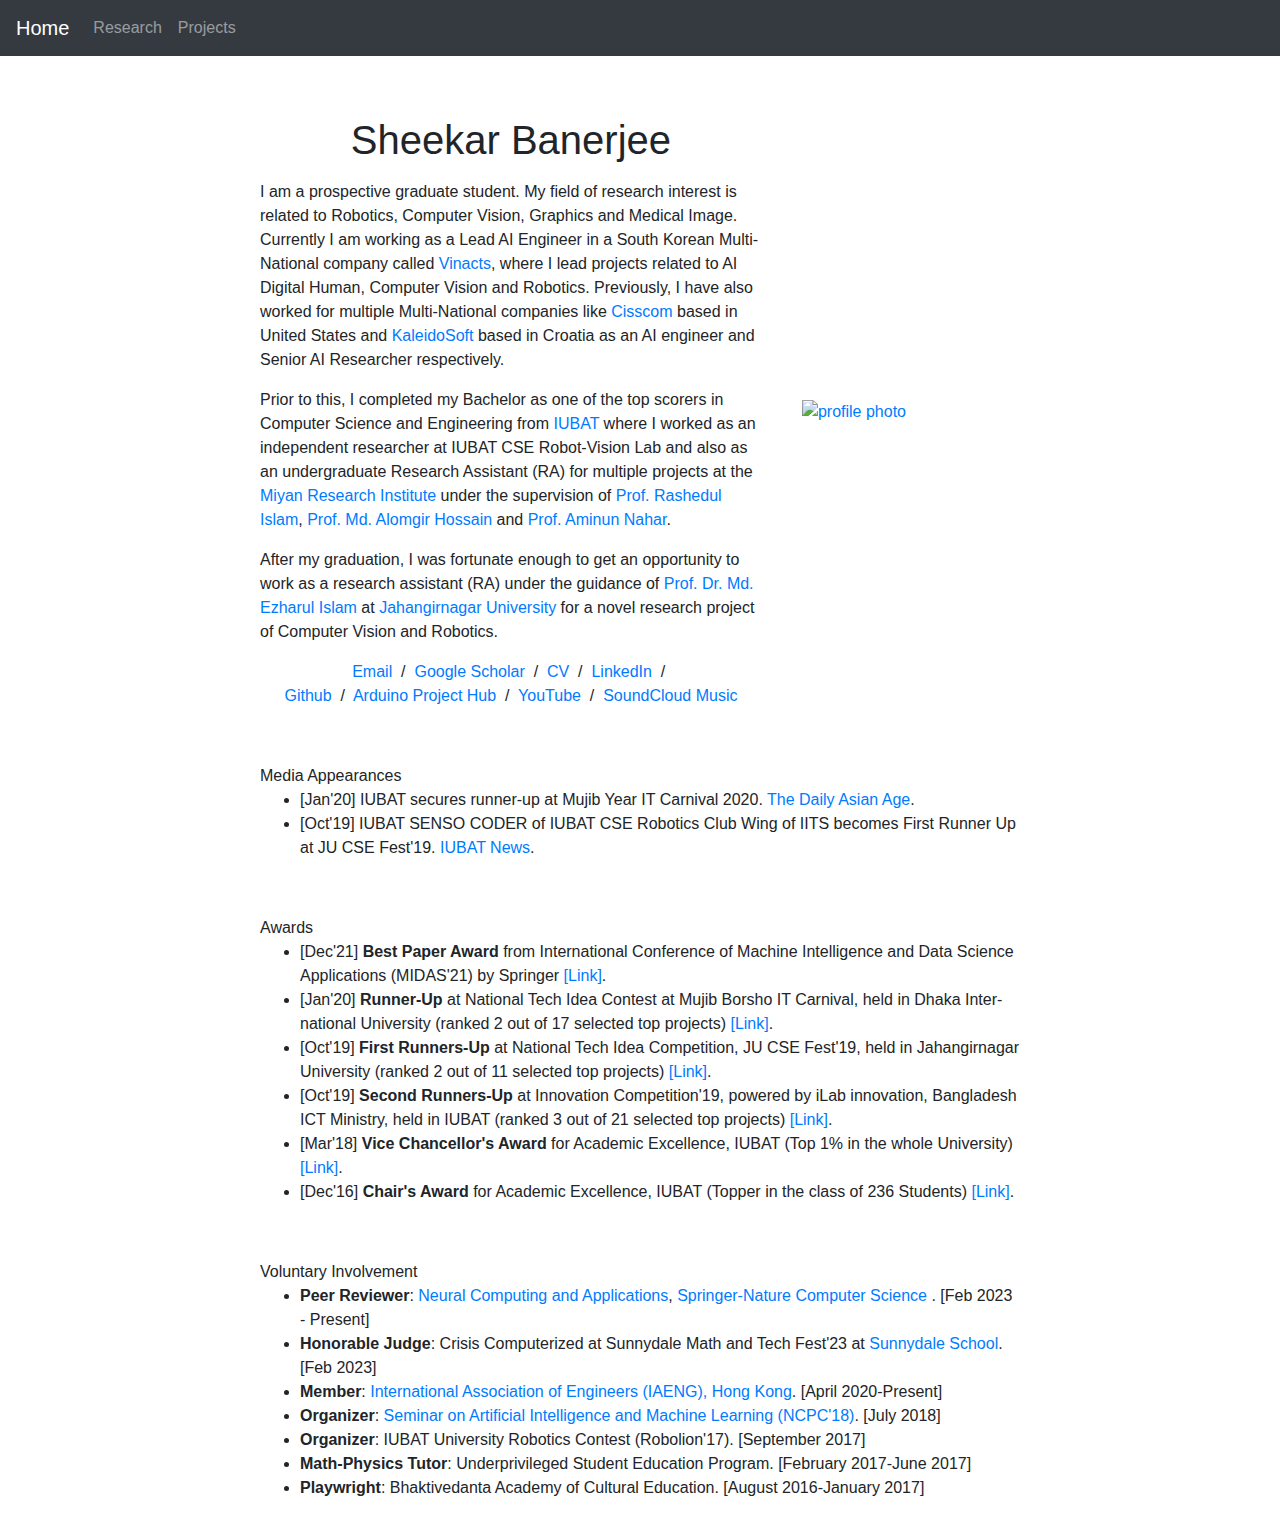
==== index.html @ 9715a527 "Update index.html" ====
<!DOCTYPE HTML>
<html lang="en"><head><meta http-equiv="Content-Type" content="text/html; charset=UTF-8">

  <title>Sheekar Banerjee</title>
  
  <meta name="author" content="Sheekar Banerjee">
  <meta name="viewport" content="width=device-width, initial-scale=1">
  <link rel="stylesheet" href="https://cdn.jsdelivr.net/npm/bootstrap@4.6.2/dist/css/bootstrap.min.css">
  <script src="https://cdn.jsdelivr.net/npm/jquery@3.7.1/dist/jquery.slim.min.js"></script>
  <script src="https://cdn.jsdelivr.net/npm/popper.js@1.16.1/dist/umd/popper.min.js"></script>
  <script src="https://cdn.jsdelivr.net/npm/bootstrap@4.6.2/dist/js/bootstrap.bundle.min.js"></script>
  <link rel="icon" type="image/png" href="sheekar2.jpg">
</head>

<body>
  <nav class="navbar navbar-expand-sm bg-dark navbar-dark">
    <!-- Brand/logo -->
    <a class="navbar-brand" href="index.html">Home</a>
    
    <!-- Links -->
    <ul class="navbar-nav">
      <li class="nav-item">
        <a class="nav-link" href="research.html">Research</a>
      </li>
      <li class="nav-item">
        <a class="nav-link" href="projects.html">Projects</a>
      </li>
      <li class="nav-item">
        <!-- <a class="nav-link" href="teach.html">Teaching</a>
      </li>
      <li class="nav-item">
        <a class="nav-link" href="Contest.html">Contests & Hackathons</a>
      </li>
      <li class="nav-item">
        <a class="nav-link" href="workshops.html">Workshops</a>
      </li> -->
    </ul>
  </nav><br>
  <table style="width:100%;max-width:800px;border:0px;border-spacing:0px;border-collapse:separate;margin-right:auto;margin-left:auto;"><tbody>
    <tr style="padding:0px">
      <td style="padding:0px">
        <table style="width:100%;border:0px;border-spacing:0px;border-collapse:separate;margin-right:auto;margin-left:auto;"><tbody>
          <tr style="padding:0px">
            <td style="padding:2.5%;width:63%;vertical-align:middle">
              <p style="text-align:center">
                
                <h1 style="text-align: center;"><name>Sheekar Banerjee</name></h1>
              </p>
              <p>I am a prospective graduate student. My field of research interest is related to Robotics, Computer Vision, 
                Graphics and Medical Image. Currently I am working as a Lead AI Engineer in a South Korean Multi-National 
                company called <a href="https://www.vinacts.com/">Vinacts</a>, 
                where I lead projects related to AI Digital Human, Computer Vision and Robotics. 
                Previously, I have also worked for multiple Multi-National companies 
                like <a href="https://www.cisscom.com/">Cisscom</a> based in 
                United States and <a href="https://kaleidosoftgames.com/">KaleidoSoft</a> based in Croatia as an 
                AI engineer and Senior AI Researcher
                respectively. 
              </p>
              <p>
                Prior to this, I completed my Bachelor as one of the top scorers in Computer Science and Engineering 
                from <a href="https://iubat.edu/">IUBAT</a>  
                where I worked as an independent researcher at IUBAT CSE Robot-Vision Lab and 
                also as an undergraduate Research Assistant (RA) for multiple projects at the 
                <a href="https://iubat.edu/miyan-research-institute/">Miyan Research Institute</a>  
                under the supervision of 
                <a href="https://cse.iubat.edu/rashedul-islam/">Prof. Rashedul Islam</a>, 
                <a href="https://cse.iubat.edu/md-alomgir-hossain/">Prof. Md. Alomgir Hossain</a> and 
                <a href="https://cs.aiub.edu/profile/aminun.nahar">Prof. Aminun Nahar</a>.
              </p>
              <p>After my graduation, I was fortunate enough to get an opportunity to work as a research assistant (RA) 
                under the guidance of <a href="https://juniv.edu/teachers/ezharul.islam">Prof. Dr. Md. Ezharul Islam</a> 
                at <a href="https://juniv.edu/">Jahangirnagar University</a> 
                for a novel research project of Computer Vision and Robotics.
              </p>
              <p style="text-align:center">
                <a href="mailto:sheekar.banerjee@gmail.com">Email</a> &nbsp/&nbsp
                <!-- <a href="data/Aadarsh-CV.pdf">CV</a> &nbsp/&nbsp -->
                <!-- <a href="data/Aadarsh-Bio.txt">Bio</a> &nbsp/&nbsp -->
                <a href="https://scholar.google.com/citations?user=TpLbmAcAAAAJ&hl=en">Google Scholar</a> &nbsp/&nbsp
                <a href="Sheekar_CV.pdf">CV</a> &nbsp/&nbsp
                <!-- <a href="https://twitter.com/SahooAadarsh">Twitter</a> &nbsp/&nbsp -->
                <a href="https://www.linkedin.com/in/sheekar-banerjee-6b189b12a/">LinkedIn</a> &nbsp/&nbsp
                <br>
                <a href="https://github.com/ac005sheekar">Github</a> &nbsp/&nbsp
                <a href="https://projecthub.arduino.cc/sheekar">Arduino Project Hub</a> &nbsp/&nbsp
                <a href="https://www.youtube.com/@sheekarbanerjee">YouTube</a> &nbsp/&nbsp
                <a href="https://soundcloud.com/sheekar-banerjee">SoundCloud Music</a>
              </p>
            </td>
            <td style="padding:2.5%;width:30%;max-width:40%">
              <a href="sheekar2.jpg"><img style="width:100%;max-width:100%" alt="profile photo" src="sheekar2.jpg" class="hoverZoomLink"></a>
            </td>
          </tr>
        </tbody></table>

        <table style="width:100%;border:0px;border-spacing:0px;border-collapse:separate;margin-right:auto;margin-left:auto;"><tbody>
            <tr> <td style="padding:20px;width:100%;vertical-align:middle">
              <heading>Media Appearances</heading>
              <ul>
                  <li> [Jan'20] IUBAT secures runner-up at Mujib Year IT Carnival 2020. <a href="https://dailyasianage.com/news/215938/iubat-secures-runner-up-at-mujib-year-it-carnival">The Daily Asian Age</a>. <br>
                  <li> [Oct'19] IUBAT SENSO CODER of IUBAT CSE Robotics Club Wing of IITS becomes First Runner Up at JU CSE Fest'19. <a href="https://iubat.edu/iubat-senso-coder-of-iubat-cse-robotics-club-wing-of-iits/">IUBAT News</a>.<br>
                  
              </ul>
            </td> </tr>
        </tbody></table>

        <table style="width:100%;border:0px;border-spacing:0px;border-collapse:separate;margin-right:auto;margin-left:auto;"><tbody>
          <tr> <td style="padding:20px;width:100%;vertical-align:middle">
            <heading>Awards</heading>
            <ul>
                <li> [Dec'21] <strong>Best Paper Award</strong> from International Conference of Machine Intelligence and Data Science
                  Applications (MIDAS'21) by Springer <a href="https://drive.google.com/file/d/1Lx_0N-qDk464qy2mpFBdnzqiLk6QxPLf/view">[Link]</a>. <br>
                <li> [Jan'20] <strong>Runner-Up</strong> at National Tech Idea Contest at Mujib Borsho IT Carnival, held in Dhaka Inter-
                  national University (ranked 2 out of 17 selected top projects) <a href="https://drive.google.com/file/d/1Vibv-SxYKK-0OhzBcl_jWyuvd7ZO-RXN/view">[Link]</a>.<br>
                <li> [Oct'19] <strong>First Runners-Up</strong> at National Tech Idea Competition, JU CSE Fest'19, held in Jahangirnagar
                  University (ranked 2 out of 11 selected top projects) <a href="https://drive.google.com/file/d/1T8GcFD-LSfyKOeCJa7yA_Z3NNsTZMxRq/view">[Link]</a>.<br>
                <li> [Oct'19] <strong>Second Runners-Up</strong> at Innovation Competition'19, powered by iLab innovation, Bangladesh
                  ICT Ministry, held in IUBAT (ranked 3 out of 21 selected top projects) <a href="https://drive.google.com/file/d/133qHKX_NpSGsSbDtSwPhzJK55tuoDlP4/view">[Link]</a>.<br>
                <li> [Mar'18] <strong>Vice Chancellor's Award</strong> for Academic Excellence, IUBAT (Top 1% in the whole University) <a href="https://drive.google.com/file/d/1pm5y8tw0-g0YH8Q1ja8sXlwi5EwdCKe2/view">[Link]</a>.<br>
                <li> [Dec'16] <strong>Chair's Award</strong> for Academic Excellence, IUBAT (Topper in the class of 236 Students) <a href="https://drive.google.com/file/d/1g49dIrXbE9kWVNwdjry8PwOPwyI6uwS8/view">[Link]</a>.<br>



                
            </ul>
          </td> </tr>
      </tbody></table>

        


        <table style="width:100%;border:0px;border-spacing:0px;border-collapse:separate;margin-right:auto;margin-left:auto;"><tbody>
          <tr> <td style="padding:20px;width:100%;vertical-align:middle">
            <heading>Voluntary Involvement</heading>
            <ul>
                <li> <strong>Peer Reviewer</strong>: <a href="https://www.springer.com/journal/521">Neural Computing and Applications</a>, <a href="https://www.springer.com/journal/42979">Springer-Nature Computer Science</a> . [Feb 2023 - Present]
                <li> <strong>Honorable Judge</strong>: Crisis Computerized at Sunnydale Math and Tech Fest'23</a> at <a href="https://sunnydale.edu.bd/">Sunnydale School</a>. [Feb 2023]
                <li> <strong>Member</strong>: <a href="https://www.iaeng.org/">International Association of Engineers (IAENG), Hong Kong</a>. [April 2020-Present]
                <li> <strong>Organizer</strong>: <a href="https://cse.iubat.edu/seminar-on-artificial-intelligence-and-machine-learning/">Seminar on Artificial Intelligence and Machine Learning (NCPC'18)</a>. [July 2018]
                <li> <strong>Organizer</strong>: IUBAT University Robotics Contest (Robolion'17). [September 2017]
                <li> <strong>Math-Physics Tutor</strong>: Underprivileged Student Education Program. [February 2017-June 2017]
                <li> <strong>Playwright</strong>: Bhaktivedanta Academy of Cultural Education. [August 2016-January 2017]


            </ul>
          </td> </tr>
      </tbody></table>


        
      </td>
    </tr>
  </table>
</body>

</html>
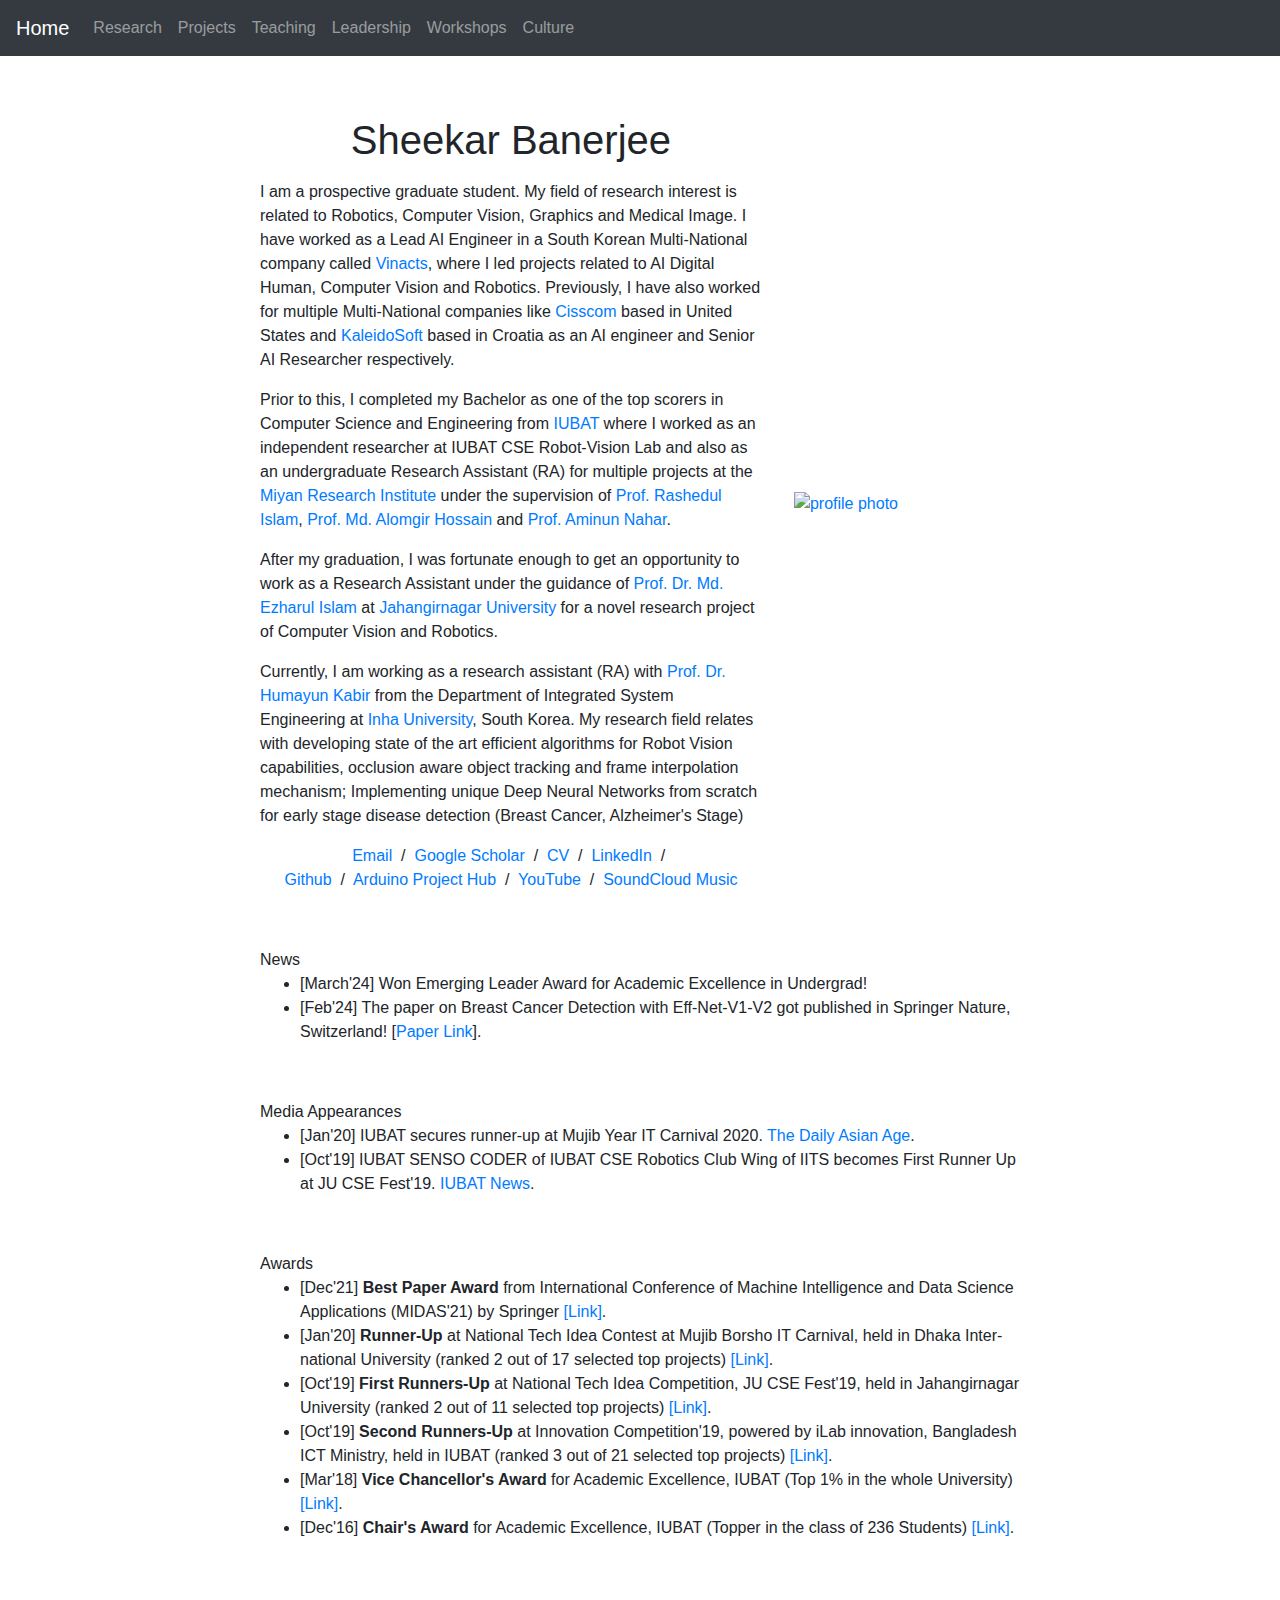
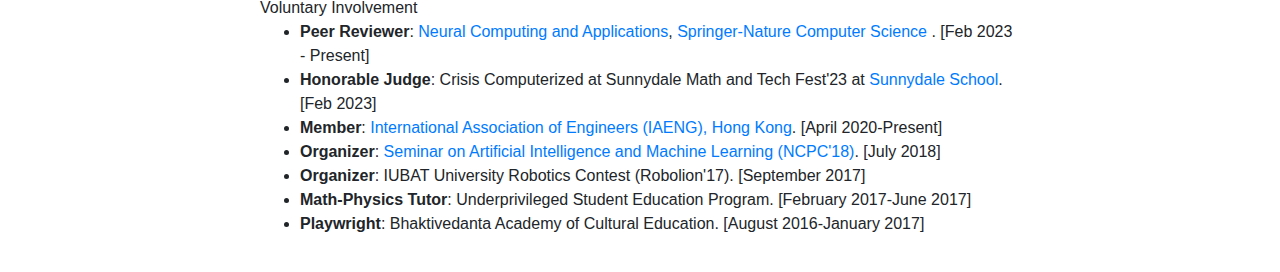
==== commit 36df8942: "Update index.html" ====
--- a/index.html
+++ b/index.html
@@ -26,14 +26,17 @@
         <a class="nav-link" href="projects.html">Projects</a>
       </li>
       <li class="nav-item">
-        <!-- <a class="nav-link" href="teach.html">Teaching</a>
+        <a class="nav-link" href="teach.html">Teaching</a>
       </li>
       <li class="nav-item">
-        <a class="nav-link" href="Contest.html">Contests & Hackathons</a>
+        <a class="nav-link" href="leader.html">Leadership</a>
       </li>
       <li class="nav-item">
         <a class="nav-link" href="workshops.html">Workshops</a>
-      </li> -->
+      </li>
+      <li class="nav-item">
+        <a class="nav-link" href="culture.html">Culture</a>
+      </li>
     </ul>
   </nav><br>
   <table style="width:100%;max-width:800px;border:0px;border-spacing:0px;border-collapse:separate;margin-right:auto;margin-left:auto;"><tbody>
@@ -47,9 +50,9 @@
                 <h1 style="text-align: center;"><name>Sheekar Banerjee</name></h1>
               </p>
               <p>I am a prospective graduate student. My field of research interest is related to Robotics, Computer Vision, 
-                Graphics and Medical Image. Currently I am working as a Lead AI Engineer in a South Korean Multi-National 
+                Graphics and Medical Image. I have worked as a Lead AI Engineer in a South Korean Multi-National 
                 company called <a href="https://www.vinacts.com/">Vinacts</a>, 
-                where I lead projects related to AI Digital Human, Computer Vision and Robotics. 
+                where I led projects related to AI Digital Human, Computer Vision and Robotics. 
                 Previously, I have also worked for multiple Multi-National companies 
                 like <a href="https://www.cisscom.com/">Cisscom</a> based in 
                 United States and <a href="https://kaleidosoftgames.com/">KaleidoSoft</a> based in Croatia as an 
@@ -67,10 +70,17 @@
                 <a href="https://cse.iubat.edu/md-alomgir-hossain/">Prof. Md. Alomgir Hossain</a> and 
                 <a href="https://cs.aiub.edu/profile/aminun.nahar">Prof. Aminun Nahar</a>.
               </p>
-              <p>After my graduation, I was fortunate enough to get an opportunity to work as a research assistant (RA) 
+              <p>After my graduation, I was fortunate enough to get an opportunity to work as a Research Assistant 
                 under the guidance of <a href="https://juniv.edu/teachers/ezharul.islam">Prof. Dr. Md. Ezharul Islam</a> 
                 at <a href="https://juniv.edu/">Jahangirnagar University</a> 
                 for a novel research project of Computer Vision and Robotics.
+              </p>
+              <p>Currently, I am working as a research assistant (RA) with <a href="">Prof. Dr. Humayun Kabir</a>
+                from the Department of Integrated System Engineering at <a href="https://eng.inha.ac.kr/eng/index.do">Inha University</a>, South Korea. 
+                My research field relates with
+                developing state of the art efficient algorithms for Robot Vision capabilities, occlusion aware object 
+                tracking and frame interpolation mechanism; 
+                Implementing unique Deep Neural Networks from scratch for early stage disease detection (Breast Cancer, Alzheimer's Stage)
               </p>
               <p style="text-align:center">
                 <a href="mailto:sheekar.banerjee@gmail.com">Email</a> &nbsp/&nbsp
@@ -87,10 +97,22 @@
                 <a href="https://soundcloud.com/sheekar-banerjee">SoundCloud Music</a>
               </p>
             </td>
-            <td style="padding:2.5%;width:30%;max-width:40%">
+            <td style="padding:1.5%;width:30%;max-width:40%">
               <a href="sheekar2.jpg"><img style="width:100%;max-width:100%" alt="profile photo" src="sheekar2.jpg" class="hoverZoomLink"></a>
             </td>
           </tr>
+        </tbody></table>
+
+
+        <table style="width:100%;border:0px;border-spacing:0px;border-collapse:separate;margin-right:auto;margin-left:auto;"><tbody>
+          <tr> <td style="padding:20px;width:100%;vertical-align:middle">
+            <heading>News</heading>
+            <ul>
+                <li> [March'24] Won Emerging Leader Award for Academic Excellence in Undergrad! <br>
+                <li> [Feb'24] The paper on Breast Cancer Detection with Eff-Net-V1-V2 got published in Springer Nature, Switzerland! [<a href="https://link.springer.com/chapter/10.1007/978-3-031-53717-2_30">Paper Link</a>].<br>
+                
+            </ul>
+          </td> </tr>
         </tbody></table>
 
         <table style="width:100%;border:0px;border-spacing:0px;border-collapse:separate;margin-right:auto;margin-left:auto;"><tbody>
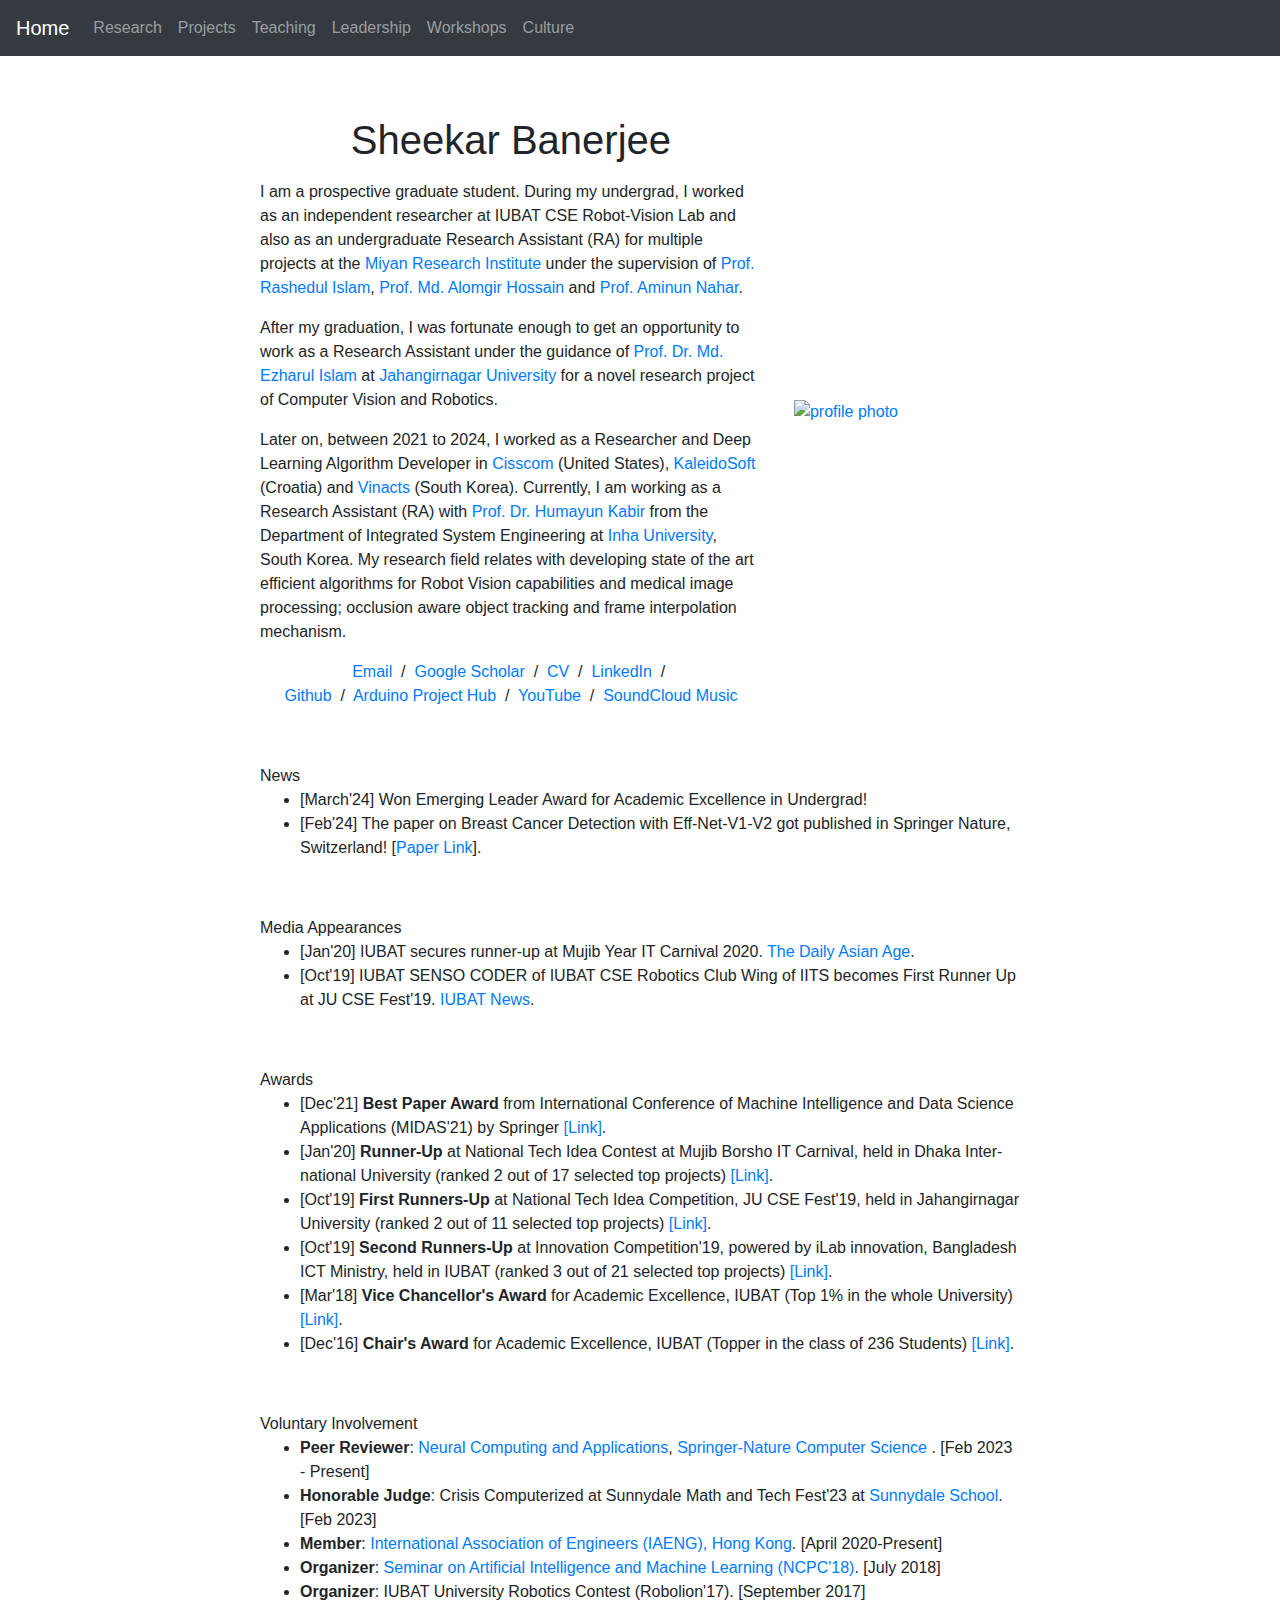
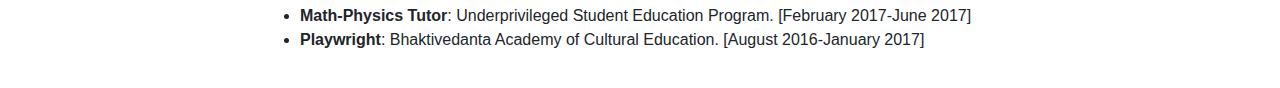
==== commit 00834183: "Update index.html" ====
--- a/index.html
+++ b/index.html
@@ -49,20 +49,8 @@
                 
                 <h1 style="text-align: center;"><name>Sheekar Banerjee</name></h1>
               </p>
-              <p>I am a prospective graduate student. My field of research interest is related to Robotics, Computer Vision, 
-                Graphics and Medical Image. I have worked as a Lead AI Engineer in a South Korean Multi-National 
-                company called <a href="https://www.vinacts.com/">Vinacts</a>, 
-                where I led projects related to AI Digital Human, Computer Vision and Robotics. 
-                Previously, I have also worked for multiple Multi-National companies 
-                like <a href="https://www.cisscom.com/">Cisscom</a> based in 
-                United States and <a href="https://kaleidosoftgames.com/">KaleidoSoft</a> based in Croatia as an 
-                AI engineer and Senior AI Researcher
-                respectively. 
-              </p>
-              <p>
-                Prior to this, I completed my Bachelor as one of the top scorers in Computer Science and Engineering 
-                from <a href="https://iubat.edu/">IUBAT</a>  
-                where I worked as an independent researcher at IUBAT CSE Robot-Vision Lab and 
+              <p>I am a prospective graduate student. 
+                During my undergrad, I worked as an independent researcher at IUBAT CSE Robot-Vision Lab and 
                 also as an undergraduate Research Assistant (RA) for multiple projects at the 
                 <a href="https://iubat.edu/miyan-research-institute/">Miyan Research Institute</a>  
                 under the supervision of 
@@ -75,13 +63,26 @@
                 at <a href="https://juniv.edu/">Jahangirnagar University</a> 
                 for a novel research project of Computer Vision and Robotics.
               </p>
-              <p>Currently, I am working as a research assistant (RA) with <a href="">Prof. Dr. Humayun Kabir</a>
-                from the Department of Integrated System Engineering at <a href="https://eng.inha.ac.kr/eng/index.do">Inha University</a>, South Korea. 
+              <p>
+                Later on, between 2021 to 2024, I worked as a Researcher and Deep Learning Algorithm Developer in  
+                <a href="https://www.cisscom.com/">Cisscom</a> (United States),
+                <a href="https://kaleidosoftgames.com/">KaleidoSoft</a> (Croatia) and 
+                <a href="https://www.vinacts.com/">Vinacts</a> (South Korea).
+
+                Currently, I am working as a Research Assistant (RA) 
+                with <a href="https://www.linkedin.com/in/humayun-kabir-phd-49696515a/?originalSubdomain=kr">Prof. Dr. Humayun 
+                  Kabir</a>
+                from the Department of Integrated System Engineering at <a href="https://eng.inha.ac.kr/eng/index.do">Inha 
+                  University</a>, South Korea. 
                 My research field relates with
-                developing state of the art efficient algorithms for Robot Vision capabilities, occlusion aware object 
-                tracking and frame interpolation mechanism; 
-                Implementing unique Deep Neural Networks from scratch for early stage disease detection (Breast Cancer, Alzheimer's Stage)
+                developing state of the art efficient algorithms for Robot Vision capabilities 
+                and medical image processing; occlusion aware object tracking and frame interpolation mechanism. 
+                
+                
               </p>
+              
+              
+              
               <p style="text-align:center">
                 <a href="mailto:sheekar.banerjee@gmail.com">Email</a> &nbsp/&nbsp
                 <!-- <a href="data/Aadarsh-CV.pdf">CV</a> &nbsp/&nbsp -->
@@ -114,6 +115,8 @@
             </ul>
           </td> </tr>
         </tbody></table>
+
+
 
         <table style="width:100%;border:0px;border-spacing:0px;border-collapse:separate;margin-right:auto;margin-left:auto;"><tbody>
             <tr> <td style="padding:20px;width:100%;vertical-align:middle">
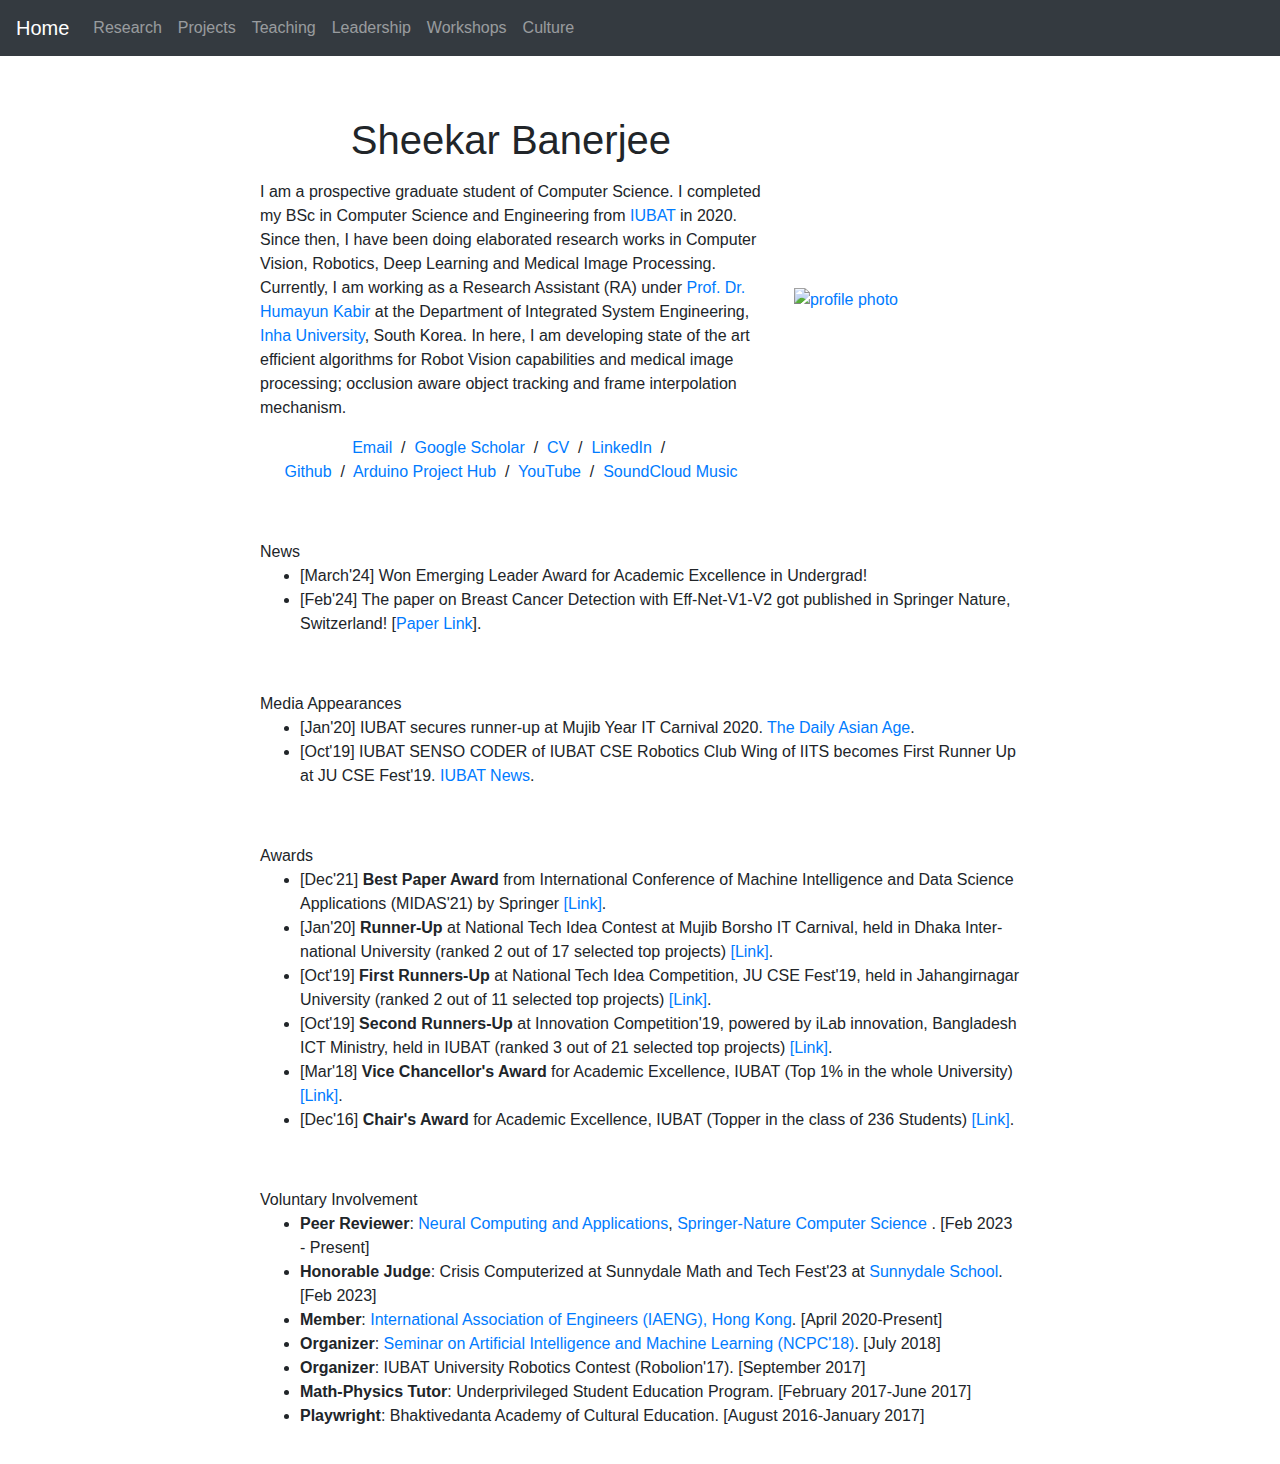
==== commit 20ba0fd1: "load of research" ====
--- a/index.html
+++ b/index.html
@@ -49,39 +49,20 @@
                 
                 <h1 style="text-align: center;"><name>Sheekar Banerjee</name></h1>
               </p>
-              <p>I am a prospective graduate student. 
-                During my undergrad, I worked as an independent researcher at IUBAT CSE Robot-Vision Lab and 
-                also as an undergraduate Research Assistant (RA) for multiple projects at the 
-                <a href="https://iubat.edu/miyan-research-institute/">Miyan Research Institute</a>  
-                under the supervision of 
-                <a href="https://cse.iubat.edu/rashedul-islam/">Prof. Rashedul Islam</a>, 
-                <a href="https://cse.iubat.edu/md-alomgir-hossain/">Prof. Md. Alomgir Hossain</a> and 
-                <a href="https://cs.aiub.edu/profile/aminun.nahar">Prof. Aminun Nahar</a>.
-              </p>
-              <p>After my graduation, I was fortunate enough to get an opportunity to work as a Research Assistant 
-                under the guidance of <a href="https://juniv.edu/teachers/ezharul.islam">Prof. Dr. Md. Ezharul Islam</a> 
-                at <a href="https://juniv.edu/">Jahangirnagar University</a> 
-                for a novel research project of Computer Vision and Robotics.
-              </p>
-              <p>
-                Later on, between 2021 to 2024, I worked as a Researcher and Deep Learning Algorithm Developer in  
-                <a href="https://www.cisscom.com/">Cisscom</a> (United States),
-                <a href="https://kaleidosoftgames.com/">KaleidoSoft</a> (Croatia) and 
-                <a href="https://www.vinacts.com/">Vinacts</a> (South Korea).
-
-                Currently, I am working as a Research Assistant (RA) 
-                with <a href="https://www.linkedin.com/in/humayun-kabir-phd-49696515a/?originalSubdomain=kr">Prof. Dr. Humayun 
-                  Kabir</a>
-                from the Department of Integrated System Engineering at <a href="https://eng.inha.ac.kr/eng/index.do">Inha 
+              <p>I am a prospective graduate student of Computer Science. I completed my BSc in Computer Science 
+                and Engineering from <a href="https://iubat.edu/">IUBAT</a> in 2020. Since then, I have been 
+                doing elaborated research works in Computer Vision, Robotics, Deep Learning and 
+                Medical Image Processing. Currently, I am working as a Research Assistant (RA) 
+                under <a href="https://www.linkedin.com/in/humayun-kabir-phd-49696515a/?originalSubdomain=kr">Prof. Dr. 
+                  Humayun Kabir</a>
+                at the Department of Integrated System Engineering,  
+                <a href="https://eng.inha.ac.kr/eng/index.do">Inha 
                   University</a>, South Korea. 
-                My research field relates with
+                In here, I am 
                 developing state of the art efficient algorithms for Robot Vision capabilities 
                 and medical image processing; occlusion aware object tracking and frame interpolation mechanism. 
-                
-                
               </p>
-              
-              
+                           
               
               <p style="text-align:center">
                 <a href="mailto:sheekar.banerjee@gmail.com">Email</a> &nbsp/&nbsp
@@ -99,7 +80,7 @@
               </p>
             </td>
             <td style="padding:1.5%;width:30%;max-width:40%">
-              <a href="sheekar2.jpg"><img style="width:100%;max-width:100%" alt="profile photo" src="sheekar2.jpg" class="hoverZoomLink"></a>
+              <a href="sheek.png"><img style="width:100%;max-width:100%" alt="profile photo" src="sheek.png" class="hoverZoomLink"></a>
             </td>
           </tr>
         </tbody></table>
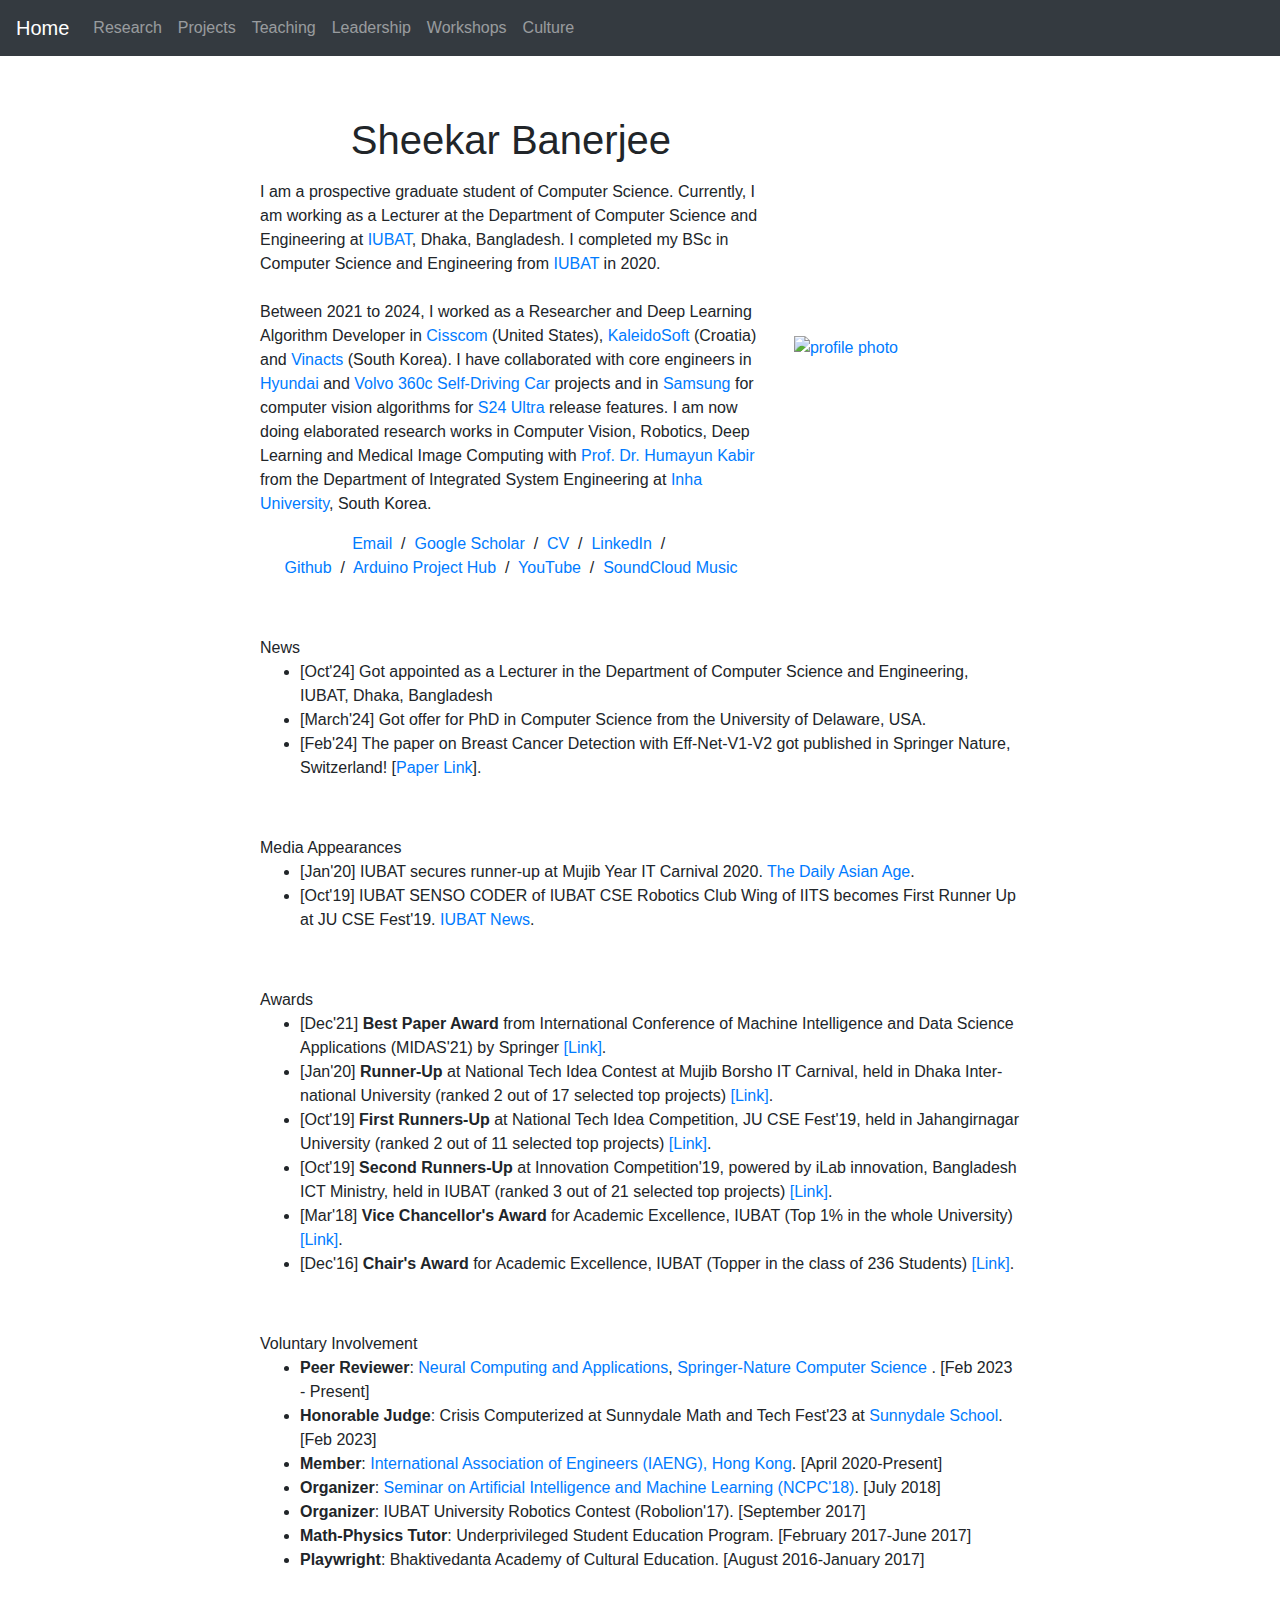
==== commit 9214dcde: "Update index.html" ====
--- a/index.html
+++ b/index.html
@@ -49,10 +49,35 @@
                 
                 <h1 style="text-align: center;"><name>Sheekar Banerjee</name></h1>
               </p>
-              <p>I am a prospective graduate student of Computer Science. I completed my BSc in Computer Science 
-                and Engineering from <a href="https://iubat.edu/">IUBAT</a> in 2020. Since then, I have been 
+              <p>I am a prospective graduate student of Computer Science. Currently, I am working as a 
+                Lecturer at the Department of Computer Science and Engineering at <a href="https://iubat.edu/">IUBAT</a>, 
+                Dhaka, Bangladesh. 
+                I completed my BSc in Computer Science 
+                and Engineering from <a href="https://iubat.edu/">IUBAT</a> in 2020. 
+                
+                <br><br>
+                Between 2021 to 2024, I worked as a Researcher and Deep Learning Algorithm Developer in  
+                <a href="https://www.cisscom.com/">Cisscom</a> (United States),
+                <a href="https://www.instagram.com/kaleidosoft.hr/">KaleidoSoft</a> (Croatia) and 
+                <a href="https://www.vinacts.com/">Vinacts</a> (South Korea).
+
+                I have collaborated with core engineers in 
+                <a href="https://www.hyundai.com/worldwide/en">Hyundai</a> and 
+                <a href="https://www.volvocars.com/intl/v/cars/concept-models/360c">Volvo 360c Self-Driving Car</a> 
+                projects and in
+                <a href="https://www.samsung.com/us/">Samsung</a> for computer vision algorithms 
+                for <a href="https://www.samsung.com/bd/smartphones/galaxy-s24-ultra/">S24 Ultra</a> release features.
+
+                
+                I am now 
                 doing elaborated research works in Computer Vision, Robotics, Deep Learning and 
-                Medical Image Processing. Currently, I am working as a Research Assistant (RA) 
+                Medical Image Computing with 
+                <a href="https://www.linkedin.com/in/humayun-kabir-phd-49696515a/?originalSubdomain=kr">Prof. Dr. Humayun 
+                  Kabir</a>
+                from the Department of Integrated System Engineering at <a href="https://eng.inha.ac.kr/eng/index.do">Inha 
+                  University</a>, South Korea.
+                
+                <!-- I am also working as a Research Assistant (RA) 
                 under <a href="https://www.linkedin.com/in/humayun-kabir-phd-49696515a/?originalSubdomain=kr">Prof. Dr. 
                   Humayun Kabir</a>
                 at the Department of Integrated System Engineering,  
@@ -60,7 +85,7 @@
                   University</a>, South Korea. 
                 In here, I am 
                 developing state of the art efficient algorithms for Robot Vision capabilities 
-                and medical image processing; occlusion aware object tracking and frame interpolation mechanism. 
+                and medical image processing; occlusion aware object tracking and frame interpolation mechanism.  -->
               </p>
                            
               
@@ -90,7 +115,9 @@
           <tr> <td style="padding:20px;width:100%;vertical-align:middle">
             <heading>News</heading>
             <ul>
-                <li> [March'24] Won Emerging Leader Award for Academic Excellence in Undergrad! <br>
+                <li> [Oct'24] Got appointed as a Lecturer in the Department of Computer Science and 
+                  Engineering, IUBAT, Dhaka, Bangladesh <br>
+                <li> [March'24] Got offer for PhD in Computer Science from the University of Delaware, USA. <br>
                 <li> [Feb'24] The paper on Breast Cancer Detection with Eff-Net-V1-V2 got published in Springer Nature, Switzerland! [<a href="https://link.springer.com/chapter/10.1007/978-3-031-53717-2_30">Paper Link</a>].<br>
                 
             </ul>
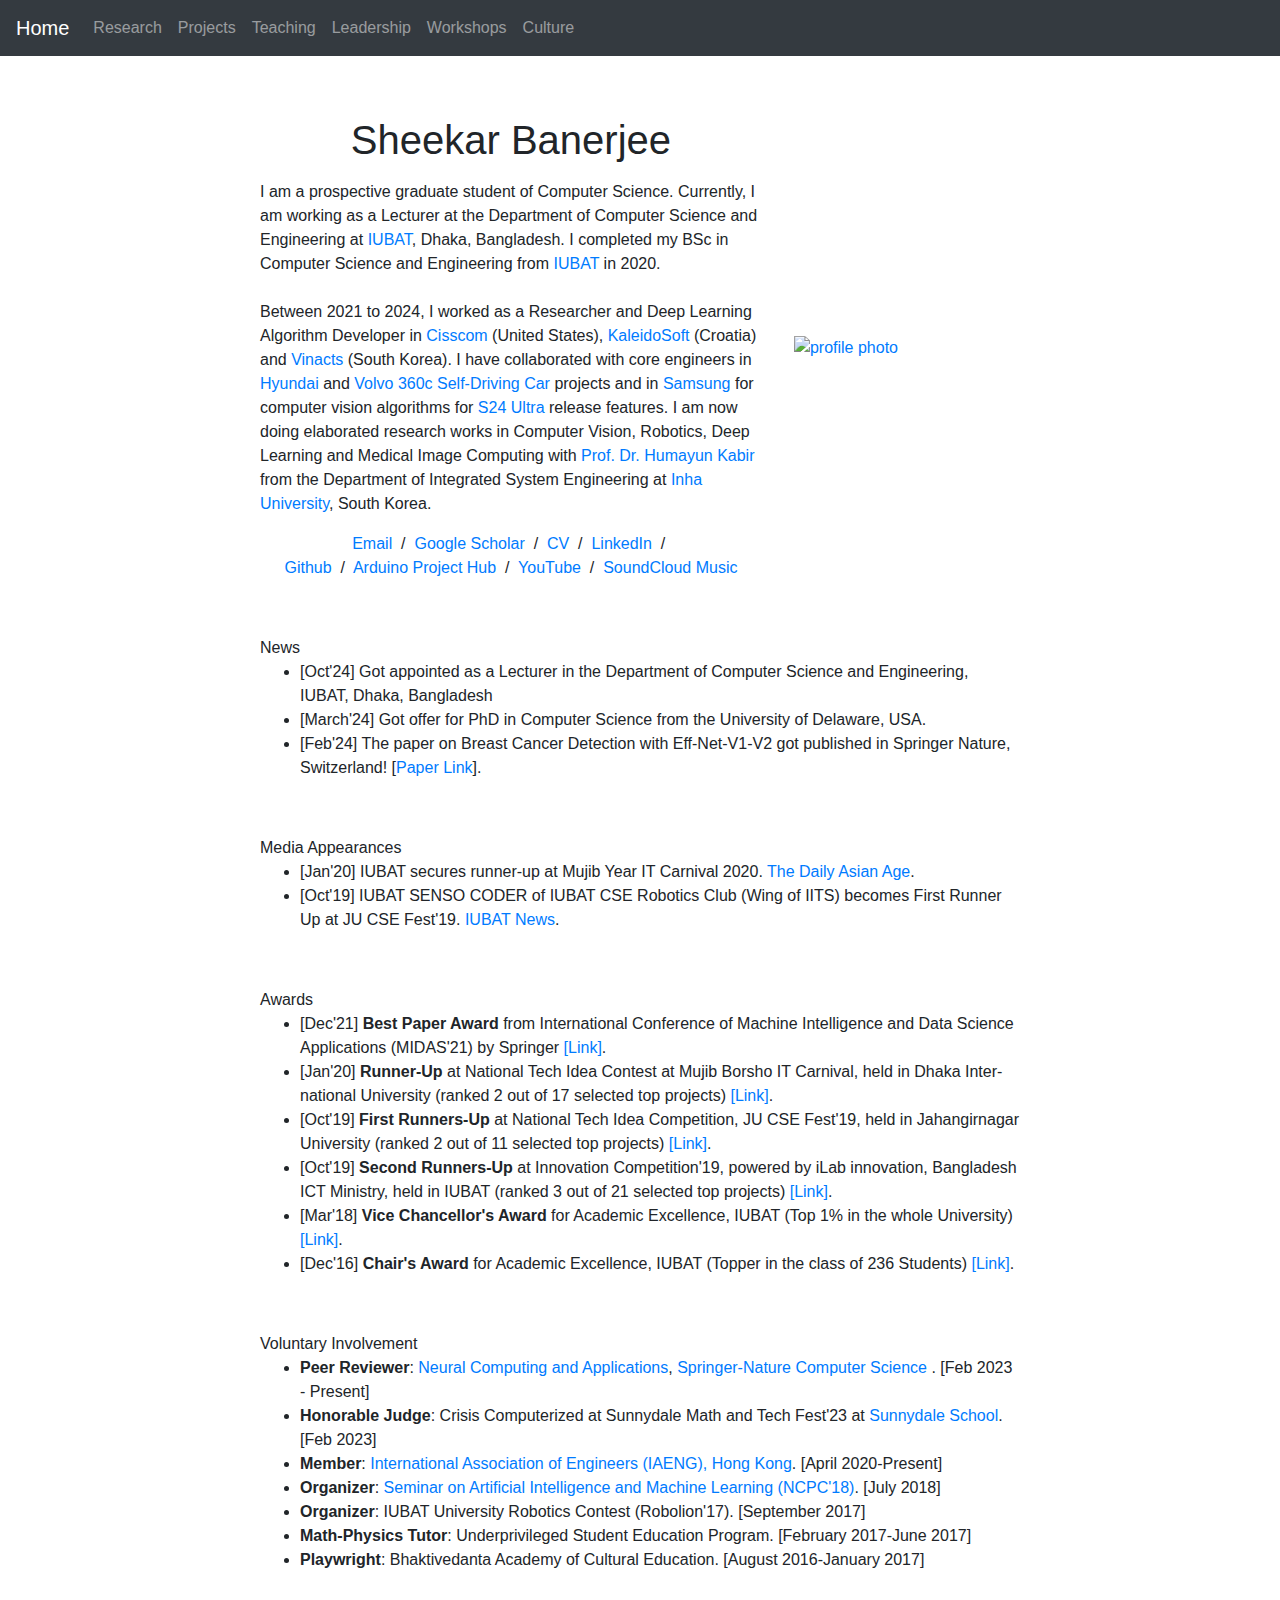
==== commit f1eec6d9: "Update index.html" ====
--- a/index.html
+++ b/index.html
@@ -131,7 +131,7 @@
               <heading>Media Appearances</heading>
               <ul>
                   <li> [Jan'20] IUBAT secures runner-up at Mujib Year IT Carnival 2020. <a href="https://dailyasianage.com/news/215938/iubat-secures-runner-up-at-mujib-year-it-carnival">The Daily Asian Age</a>. <br>
-                  <li> [Oct'19] IUBAT SENSO CODER of IUBAT CSE Robotics Club Wing of IITS becomes First Runner Up at JU CSE Fest'19. <a href="https://iubat.edu/iubat-senso-coder-of-iubat-cse-robotics-club-wing-of-iits/">IUBAT News</a>.<br>
+                  <li> [Oct'19] IUBAT SENSO CODER of IUBAT CSE Robotics Club (Wing of IITS) becomes First Runner Up at JU CSE Fest'19. <a href="https://iubat.edu/iubat-senso-coder-of-iubat-cse-robotics-club-wing-of-iits/">IUBAT News</a>.<br>
                   
               </ul>
             </td> </tr>
